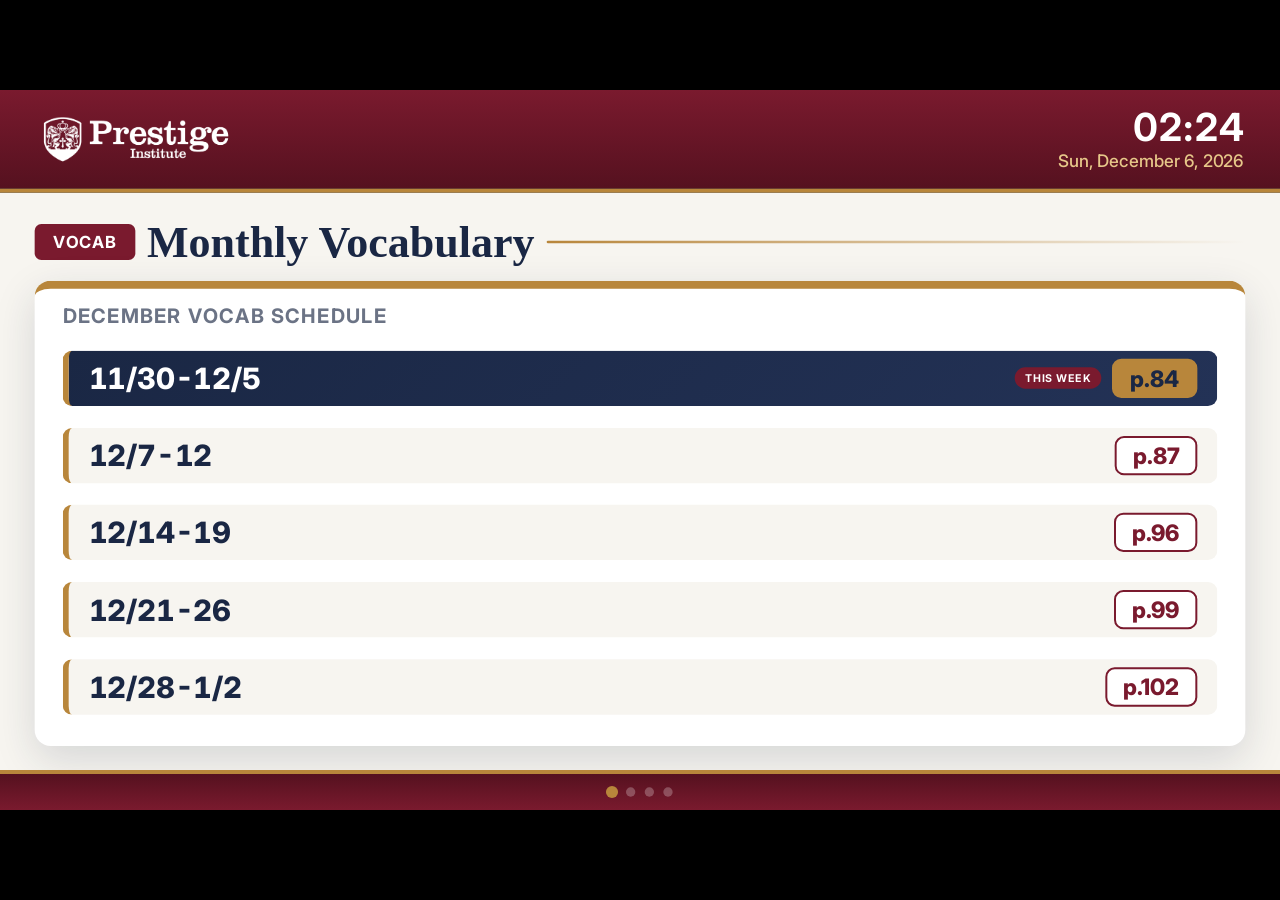
==== edit.html @ d9d74b2c "Create edit.html" ====
<!DOCTYPE html>
<html lang="ko">
<head>
<meta charset="UTF-8">
<meta name="viewport" content="width=device-width, initial-scale=1, viewport-fit=cover">
<title>Prestige Suwanee Lobby Display</title>
<link rel="preconnect" href="https://fonts.googleapis.com">
<link rel="preconnect" href="https://fonts.gstatic.com" crossorigin>
<link href="https://fonts.googleapis.com/css2?family=Noto+Sans+KR:wght@400;500;700;900&family=Inter:wght@400;500;600;700;800&display=swap" rel="stylesheet">
<style>
  :root{
    --navy:#1a2744;
    --navy-2:#233256;
    --burgundy:#7a1a2e;
    --gold:#b8863b;
    --gold-light:#e6c789;
    --paper:#f7f5f0;
    --ink:#1a2744;
    --muted:#6b7385;
  }
  *{box-sizing:border-box;margin:0;padding:0;}
  html,body{
    height:100%;
    background:#000;
    font-family:'Inter','Noto Sans KR',sans-serif;
    overflow:hidden;
  }
  body{
    display:flex;
    align-items:center;
    justify-content:center;
    color:var(--ink);
  }
  #stage{
    width:1920px;
    height:1080px;
    position:relative;
    display:flex;
    flex-direction:column;
    background:var(--navy);
    transform-origin:center center;
    overflow:hidden;
    flex-shrink:0;
  }

  /* ---------- HEADER ---------- */
  header{
    flex:0 0 auto;
    display:flex;
    align-items:center;
    justify-content:space-between;
    padding:26px 54px;
    background:linear-gradient(180deg,var(--burgundy) 0%, #55111f 100%);
    border-bottom:6px solid var(--gold);
    z-index:5;
  }
  .brand{
    display:flex;
    align-items:center;
    gap:12px;
  }
  .brand img{
    height:96px;
    width:auto;
    display:block;
  }
  .brand .sub{
    font-size:15px;
    color:var(--gold-light);
    font-weight:600;
    letter-spacing:2px;
    text-transform:uppercase;
  }
  .clock{
    text-align:right;
    color:#fff;
  }
  .clock .time{
    font-family:'Inter',sans-serif;
    font-size:58px;
    font-weight:700;
    letter-spacing:0.5px;
    line-height:1;
    font-variant-numeric:tabular-nums;
  }
  .clock .date{
    margin-top:6px;
    font-size:26px;
    font-weight:500;
    color:var(--gold-light);
  }

  /* ---------- SLIDES ---------- */
  main{
    flex:1 1 auto;
    position:relative;
    background:var(--paper);
    overflow:hidden;
  }
  .slide{
    position:absolute;
    inset:0;
    padding:36px 52px;
    display:flex;
    flex-direction:column;
    opacity:0;
    transform:translateY(14px);
    transition:opacity .6s ease, transform .6s ease;
    pointer-events:none;
  }
  .slide.active{
    opacity:1;
    transform:translateY(0);
    pointer-events:auto;
  }
  .slide-title{
    display:flex;
    align-items:center;
    gap:18px;
    margin-bottom:20px;
  }
  .slide-title .tag{
    background:var(--burgundy);
    color:#fff;
    font-weight:700;
    font-size:25px;
    letter-spacing:1.5px;
    padding:12px 28px;
    border-radius:10px;
    text-transform:uppercase;
  }
  .slide-title h1{
    font-family:'Times New Roman',serif;
    font-size:66px;
    font-weight:900;
    color:var(--navy);
  }
  .slide-title .accent{
    flex:1;
    height:4px;
    background:linear-gradient(90deg,var(--gold),transparent);
    border-radius:3px;
  }

  /* ---- Vocab Slide (month list) ---- */
  .vocab-wrap{
    flex:1;
    display:flex;
    min-height:0;
  }
  .vocab-card{
    background:#fff;
    border-radius:24px;
    box-shadow:0 20px 60px rgba(26,39,68,0.15);
    padding:22px 42px;
    border-top:12px solid var(--gold);
    flex:1;
    display:flex;
    flex-direction:column;
    min-height:0;
  }
  .vocab-card .label{
    font-size:30px;
    font-weight:700;
    color:var(--muted);
    letter-spacing:2px;
    text-transform:uppercase;
    margin-bottom:10px;
  }
  .vocab-list{
    flex:1;
    display:flex;
    flex-direction:column;
    justify-content:space-evenly;
    gap:8px;
    overflow:auto;
  }
  .vocab-row{
    display:flex;
    align-items:center;
    justify-content:space-between;
    padding:12px 30px;
    border-radius:14px;
    background:var(--paper);
    border-left:9px solid var(--gold);
  }
  .vocab-row .range{
    font-family:'Inter',sans-serif;
    font-size:44px;
    font-weight:800;
    color:var(--navy);
    font-variant-numeric:tabular-nums;
  }
  .vocab-row .right{
    display:flex;
    align-items:center;
    gap:16px;
  }
  .vocab-row .badge{
    font-size:16px;
    font-weight:700;
    letter-spacing:1px;
    background:var(--burgundy);
    color:#fff;
    padding:6px 16px;
    border-radius:999px;
    text-transform:uppercase;
  }
  .vocab-row .page{
    font-size:34px;
    font-weight:800;
    color:var(--burgundy);
    background:#fff;
    border:3px solid var(--burgundy);
    padding:6px 24px;
    border-radius:14px;
  }
  .vocab-row.current{
    background:linear-gradient(135deg,var(--navy),var(--navy-2));
    border-left-color:var(--gold);
  }
  .vocab-row.current .range{ color:#fff; }
  .vocab-row.current .page{
    background:var(--gold);
    color:var(--navy);
    border-color:var(--gold);
  }

  /* ---- Room Slide (architectural floor plan) ---- */
  .room-wrap{
    flex:1;
    min-height:0;
    background:#fff;
    border-radius:14px;
    box-shadow:0 10px 30px rgba(26,39,68,0.1);
    border-top:10px solid var(--gold);
    padding:18px 28px;
    display:flex;
  }
  .floorplan{
    width:100%;
    height:100%;
  }
  .fp-wall{ stroke:var(--navy); stroke-width:14; stroke-linecap:square; fill:none; }
  .fp-wall-thin{ stroke:var(--navy); stroke-width:2; }
  .fp-door{ stroke:var(--muted); stroke-width:1.2; fill:none; opacity:.4; }
  .fp-num{
    font-family:'Inter',sans-serif;
    font-weight:800;
    font-size:64px;
    fill:var(--navy);
    text-anchor:middle;
    dominant-baseline:central;
  }

  /* ---- Schedule Slide ---- */
  .sched-grid{
    flex:1;
    display:grid;
    grid-template-columns:1fr 1fr;
    gap:24px;
    min-height:0;
  }
  .sched-col{
    background:#fff;
    border-radius:22px;
    box-shadow:0 14px 40px rgba(26,39,68,0.1);
    padding:32px 38px;
    display:flex;
    flex-direction:column;
    overflow:hidden;
  }
  .sched-col h2{
    font-size:38px;
    color:var(--navy);
    font-weight:800;
    padding-bottom:16px;
    margin-bottom:16px;
    border-bottom:4px solid var(--gold);
  }
  .sched-list{
    flex:1;
    display:flex;
    flex-direction:column;
    justify-content:space-evenly;
    gap:16px;
    overflow:auto;
  }
  .sched-item{
    display:flex;
    align-items:center;
    justify-content:space-between;
    gap:16px;
    background:var(--paper);
    border-left:9px solid var(--burgundy);
    border-radius:14px;
    padding:26px 30px;
  }
  .sched-item .name{
    font-weight:700;
    font-size:38px;
    color:var(--navy);
  }
  .sched-item .teacher{
    font-size:23px;
    color:var(--muted);
    margin-top:2px;
  }
  .sched-item .time{
    font-size:30px;
    font-weight:700;
    color:var(--burgundy);
    white-space:nowrap;
  }

  /* ---- SAT Countdown Slide ---- */
  .sat-wrap{
    flex:1;
    display:flex;
    gap:48px;
    align-items:center;
    justify-content:center;
  }
  .sat-main{
    background:linear-gradient(135deg,var(--navy),var(--navy-2));
    color:#fff;
    border-radius:32px;
    padding:68px 100px;
    text-align:center;
    box-shadow:0 20px 60px rgba(26,39,68,0.25);
  }
  .sat-main .eyebrow{
    font-size:30px;
    letter-spacing:3px;
    color:var(--gold-light);
    font-weight:700;
    text-transform:uppercase;
  }
  .sat-main .dday{
    font-family:'Inter',sans-serif;
    font-size:200px;
    font-weight:800;
    margin:20px 0;
    color:#fff;
  }
  .sat-main .dday span{ color:var(--gold-light); }
  .sat-main .fulldate{
    font-size:42px;
    font-weight:600;
  }
  .sat-next{
    background:#fff;
    border-radius:22px;
    padding:42px 48px;
    box-shadow:0 14px 40px rgba(26,39,68,0.1);
    min-width:380px;
  }
  .sat-next h3{
    font-size:26px;
    color:var(--muted);
    letter-spacing:1px;
    margin-bottom:20px;
    text-transform:uppercase;
  }
  .sat-next li{
    list-style:none;
    display:flex;
    justify-content:space-between;
    padding:18px 0;
    border-bottom:1px solid #eee;
    font-weight:600;
    font-size:30px;
    color:var(--navy);
  }
  .sat-next li:last-child{border-bottom:none;}

  /* ---- Dots ---- */
  .dots{
    flex:0 0 auto;
    display:flex;
    justify-content:center;
    gap:14px;
    padding:20px 0;
    background:linear-gradient(0deg,var(--burgundy) 0%, #55111f 100%);
    border-top:6px solid var(--gold);
  }
  .dot{
    width:14px;height:14px;border-radius:50%;
    background:rgba(255,255,255,0.25);
    transition:background .3s ease, transform .3s ease;
    cursor:pointer;
    border:none;
    padding:0;
  }
  .dot:hover{
    background:rgba(255,255,255,0.5);
  }
  .dot.active{
    background:var(--gold);
    transform:scale(1.3);
  }
</style>
</head>
<body>
<div id="stage">

<header>
  <div class="brand">
    <img src="[data-uri]" alt="Prestige Suwanee">
  </div>
  <div class="clock">
    <div class="time" id="clockTime">--:--</div>
    <div class="date" id="clockDate">--- --, ----</div>
  </div>
</header>

<main>
  <!-- Slide 1: Vocab -->
  <section class="slide" data-slide="0">
    <div class="slide-title">
      <span class="tag">Vocab</span>
      <h1 id="vocabTitle">Monthly Vocabulary</h1>
      <div class="accent"></div>
    </div>
    <div class="vocab-wrap">
      <div class="vocab-card">
        <div class="label" id="vocabMonthLabel">This Month's Vocab Schedule</div>
        <div class="vocab-list" id="vocabList"></div>
      </div>
    </div>
  </section>

  <!-- Slide 2: Room Availability -->
  <section class="slide" data-slide="1">
    <div class="slide-title">
      <span class="tag">Rooms</span>
      <h1>Room Availability</h1>
      <div class="accent"></div>
    </div>
    <div class="room-wrap">
      <svg class="floorplan" viewBox="-136 -30 1272 660" xmlns="http://www.w3.org/2000/svg">
        <g transform="translate(-220,0) scale(1.2,1)">
        <!-- ===== EXTERIOR WALLS ===== -->
        <!-- top wall -->
        <line class="fp-wall" x1="0" y1="0" x2="1220" y2="0"/>
        <!-- right wall -->
        <line class="fp-wall" x1="1220" y1="0" x2="1220" y2="560"/>
        <!-- bottom wall of rooms 6/7 row (step) -->
        <line class="fp-wall" x1="1220" y1="560" x2="570" y2="560"/>
        <!-- bottom wall of room 0 -->
        <line class="fp-wall" x1="300" y1="600" x2="570" y2="600"/>
        <!-- bottom (entrance) wall, with entrance door gap -->
        <line class="fp-wall" x1="300" y1="600" x2="240" y2="600"/>
        <line class="fp-wall" x1="160" y1="600" x2="80" y2="600"/>
        <!-- left wall -->
        <line class="fp-wall" x1="0" y1="300" x2="0" y2="0"/>

        <!-- ===== INTERIOR WALLS: top row partitions (rooms 1-5) ===== -->
        <line class="fp-wall" x1="220" y1="0" x2="220" y2="300"/>
        <line class="fp-wall" x1="480" y1="0" x2="480" y2="300"/>
        <line class="fp-wall" x1="710" y1="0" x2="710" y2="300"/>
        <line class="fp-wall" x1="960" y1="0" x2="960" y2="300"/>

        <!-- wall between room 1 / lobby, with connecting door -->
        <line class="fp-wall" x1="0" y1="300" x2="85" y2="300"/>
        <line class="fp-wall" x1="155" y1="300" x2="220" y2="300"/>

        <!-- wall between rooms 2-5 and the hallway, with a door per room -->
        <line class="fp-wall" x1="220" y1="300" x2="300" y2="300"/>
        <line class="fp-wall" x1="350" y1="300" x2="485" y2="300"/>
        <line class="fp-wall" x1="535" y1="300" x2="665" y2="300"/>
        <line class="fp-wall" x1="715" y1="300" x2="870" y2="300"/>
        <line class="fp-wall" x1="920" y1="300" x2="1220" y2="300"/>

        <!-- lobby right wall, with door into hallway -->
        <line class="fp-wall" x1="300" y1="300" x2="300" y2="315"/>
        <line class="fp-wall" x1="300" y1="345" x2="300" y2="600"/>

        <!-- wall between hallway and rooms 0/6/7, with a door per room -->
        <line class="fp-wall" x1="300" y1="360" x2="380" y2="360"/>
        <line class="fp-wall" x1="430" y1="360" x2="665" y2="360"/>
        <line class="fp-wall" x1="715" y1="360" x2="950" y2="360"/>
        <line class="fp-wall" x1="1000" y1="360" x2="1220" y2="360"/>

        <!-- wall between room 0 / room 6 -->
        <line class="fp-wall" x1="570" y1="360" x2="570" y2="600"/>
        <!-- wall between room 6 / room 7, with connecting door -->
        <line class="fp-wall" x1="790" y1="360" x2="790" y2="560"/>

        <!-- ===== DOOR SWINGS ===== -->
       
        <line class="fp-door" x1="300" y1="300" x2="300" y2="280"/>
        <path class="fp-door" d="M300,250 A50,50 0 0,0 350,300"/>
        <line class="fp-door" x1="485" y1="300" x2="485" y2="280"/>
        <path class="fp-door" d="M485,250 A50,50 0 0,0 535,300"/>
        <line class="fp-door" x1="665" y1="300" x2="665" y2="280"/>
        <path class="fp-door" d="M665,250 A50,50 0 0,0 715,300"/>
        <line class="fp-door" x1="870" y1="300" x2="870" y2="280"/>
        <path class="fp-door" d="M870,250 A50,50 0 0,0 920,300"/>

        <line class="fp-door" x1="300" y1="360" x2="300" y2="410"/>
        <path class="fp-door" d="M300,410 A50,50 0 0,1 350,360"/>
        <line class="fp-door" x1="585" y1="360" x2="585" y2="410"/>
        <path class="fp-door" d="M585,410 A50,50 0 0,1 635,360"/>
        <line class="fp-door" x1="870" y1="360" x2="870" y2="410"/>
        <path class="fp-door" d="M870,410 A50,50 0 0,1 920,360"/>

        <line class="fp-door" x1="220" y1="315" x2="250" y2="315"/>
        <path class="fp-door" d="M250,315 A30,30 0 0,1 220,345"/>


        <line class="fp-door" x1="160" y1="680" x2="160" y2="600"/>
        <path class="fp-door" d="M80,520 A80,80 0 0,0 160,600"/>

        </g>

        <!-- ===== ROOM NUMBERS (kept unscaled so the digits don't distort) ===== -->
        <text class="fp-num" x="32" y="150">1</text>
        <text class="fp-num" x="290" y="150">2</text>
        <text class="fp-num" x="512" y="150">3</text>
        <text class="fp-num" x="762" y="150">4</text>
        <text class="fp-num" x="1058" y="150">5</text>
        <text class="fp-num" x="290" y="450">0</text>
        <text class="fp-num" x="632" y="450">6</text>
        <text class="fp-num" x="974" y="450">7</text>
      </svg>
    </div>
  </section>

  <!-- Slide 3: Program Schedule (SAT + AP combined) -->
  <section class="slide" data-slide="2">
    <div class="slide-title">
      <span class="tag">Schedule</span>
      <h1>Program Schedule</h1>
      <div class="accent"></div>
    </div>
    <div class="sched-grid">
      <div class="sched-col">
        <h2>Weekend · Saturday</h2>
        <div class="sched-list">
          <div class="sched-item">
            <div class="name">SAT Concept + Advanced</div>
            <div class="time">8:30 AM – 1:15 PM</div>
          </div>
          <div class="sched-item">
            <div class="name">SAT Advanced</div>
            <div class="time">8:30 AM – 1:15 PM</div>
          </div>
          <div class="sched-item">
            <div class="name">AP Calculus AB</div>
            <div class="time">1:15 – 3:15 PM</div>
          </div>
        </div>
      </div>
      <div class="sched-col">
        <h2>Weekday · Wed &amp; Fri</h2>
        <div class="sched-list">
          <div class="sched-item">
            <div class="name">SAT Concept + Advanced</div>
            <div class="time">5:00 PM – 7:15 PM</div>
          </div>
          <div class="sched-item">
            <div class="name">SAT Advanced</div>
            <div class="time">5:00 PM – 7:15 PM</div>
          </div>
          <div class="sched-item">
            <div class="name">AP Physics 1 (Tue)</div>
            <div class="time">5:30 – 7:30 PM</div>
          </div>
          <div class="sched-item">
            <div class="name">AP Chemistry (Wed)</div>
            <div class="time">5:30 – 7:30 PM</div>
          </div>
        </div>
      </div>
    </div>
  </section>

  <!-- Slide 4: Next SAT -->
  <section class="slide" data-slide="3">
    <div class="slide-title">
      <span class="tag">SAT</span>
      <h1>Next SAT Test Date</h1>
      <div class="accent"></div>
    </div>
    <div class="sat-wrap">
      <div class="sat-main">
        <div class="eyebrow">Countdown</div>
        <div class="dday" id="satDdayBig">D-<span>-</span></div>
        <div class="fulldate" id="satFullDate">-</div>
      </div>
      <div class="sat-next">
        <h3>Upcoming Test Dates</h3>
        <ul id="satFutureList"></ul>
      </div>
    </div>
  </section>
</main>

<div class="dots" id="dots"></div>

</div><!-- /#stage -->

<script>
/* ---------------- CLOCK ---------------- */
const weekdays = ['Sun','Mon','Tue','Wed','Thu','Fri','Sat'];
const monthNames = ['January','February','March','April','May','June','July','August','September','October','November','December'];
function pad(n){ return String(n).padStart(2,'0'); }
function updateClock(){
  const now = new Date();
  document.getElementById('clockTime').textContent =
    `${pad(now.getHours())}:${pad(now.getMinutes())}`;
  document.getElementById('clockDate').textContent =
    `${weekdays[now.getDay()]}, ${monthNames[now.getMonth()]} ${now.getDate()}, ${now.getFullYear()}`;
}
updateClock();
// Only the minute changes now (no seconds shown), so sync updates to the
// start of the next minute, then refresh once a minute after that.
const msToNextMinute = 60000 - (Date.now() % 60000);
setTimeout(()=>{
  updateClock();
  setInterval(updateClock, 60000);
}, msToNextMinute);

/* ---------------- WEEKLY VOCAB ---------------- */
// 학원용 Vocab Test 교재의 페이지 진행 순서 (Google Drive 파일 목록 기준)
const pageSequence = [6,9,12,15,24,27,30,33,42,45,48,51,60,63,66,69,78,81,84,87,96,99,102,105,114,117,120,123,132,135,138,141,150,153,156,159];
const anchorIndex = 8; // p.42 위치 (2026-09-21 주)
const anchorMonday = new Date(2026,8,21); // 2026-09-21 (월요일 확인됨)

function getMondayOf(d){
  const date = new Date(d.getFullYear(), d.getMonth(), d.getDate());
  const day = date.getDay();
  const diff = (day===0) ? -6 : 1-day;
  date.setDate(date.getDate()+diff);
  return date;
}
function fmtRange(monday){
  const saturday = new Date(monday);
  saturday.setDate(monday.getDate()+5);
  if(monday.getMonth()===saturday.getMonth()){
    return `${monday.getMonth()+1}/${monday.getDate()}-${saturday.getDate()}`;
  }
  return `${monday.getMonth()+1}/${monday.getDate()}-${saturday.getMonth()+1}/${saturday.getDate()}`;
}
function pageForMonday(monday){
  const diffDays = Math.round((monday - anchorMonday)/(1000*60*60*24));
  const diffWeeks = Math.round(diffDays/7);
  const idx = anchorIndex + diffWeeks;
  return (idx>=0 && idx<pageSequence.length) ? pageSequence[idx] : null;
}
function isSameWeek(a,b){
  return getMondayOf(a).getTime() === getMondayOf(b).getTime();
}
function updateVocab(){
  const today = new Date();
  const year = today.getFullYear();
  const month = today.getMonth(); // 0-indexed
  document.getElementById('vocabMonthLabel').textContent = `${monthNames[month]} Vocab Schedule`;

  const lastDay = new Date(year, month+1, 0);
  let monday = getMondayOf(new Date(year, month, 1));
  const weeks = [];
  while(monday <= lastDay){
    weeks.push(new Date(monday));
    monday = new Date(monday);
    monday.setDate(monday.getDate()+7);
  }

  const list = document.getElementById('vocabList');
  list.innerHTML = '';
  weeks.forEach(wk=>{
    const page = pageForMonday(wk);
    const row = document.createElement('div');
    row.className = 'vocab-row' + (isSameWeek(wk,today) ? ' current' : '');
    const pageLabel = page!==null ? `p.${page}` : 'TBD';
    const badge = isSameWeek(wk,today) ? '<span class="badge">This Week</span>' : '';
    row.innerHTML = `<div class="range">${fmtRange(wk)}</div><div class="right">${badge}<div class="page">${pageLabel}</div></div>`;
    list.appendChild(row);
  });
}
updateVocab();
setInterval(updateVocab, 60*1000);

/* ---------------- NEXT SAT ---------------- */
const satDates = ['2026-10-03','2026-11-07','2026-12-05','2027-03-06','2027-05-01','2027-06-05'];
function updateSat(){
  const today = new Date(); today.setHours(0,0,0,0);
  const upcoming = satDates.map(s=>new Date(s+'T00:00:00')).filter(d=>d>=today);
  if(upcoming.length===0) return;
  const next = upcoming[0];
  const dday = Math.ceil((next-today)/(1000*60*60*24));
  document.getElementById('satDdayBig').innerHTML = `D-<span>${dday}</span>`;
  document.getElementById('satFullDate').textContent =
    `${weekdays[next.getDay()]}, ${monthNames[next.getMonth()]} ${next.getDate()}, ${next.getFullYear()}`;
  const list = document.getElementById('satFutureList');
  list.innerHTML='';
  upcoming.slice(1,4).forEach(d=>{
    const li = document.createElement('li');
    li.innerHTML = `<span>${d.getMonth()+1}/${d.getDate()}</span><span>D-${Math.ceil((d-today)/(1000*60*60*24))}</span>`;
    list.appendChild(li);
  });
}
updateSat();
setInterval(updateSat, 60*60*1000);

/* ---------------- SLIDE ROTATION ---------------- */
const slides = Array.from(document.querySelectorAll('.slide'));
const dotsWrap = document.getElementById('dots');
slides.forEach((s,i)=>{
  const d = document.createElement('button');
  d.className = 'dot'+(i===0?' active':'');
  d.type = 'button';
  d.setAttribute('aria-label', `Go to slide ${i+1}`);
  d.addEventListener('click', ()=>{ showSlide(i); restartRotation(); });
  dotsWrap.appendChild(d);
});
const dots = Array.from(dotsWrap.children);
let current = 0;
let rotationTimer = null;
const SLIDE_SECONDS = 12;
function showSlide(i){
  slides.forEach((s,idx)=>s.classList.toggle('active', idx===i));
  dots.forEach((d,idx)=>d.classList.toggle('active', idx===i));
  current = i;
}
function restartRotation(){
  if(rotationTimer) clearInterval(rotationTimer);
  rotationTimer = setInterval(()=>{ showSlide((current+1)%slides.length); }, SLIDE_SECONDS*1000);
}
showSlide(0);
restartRotation();

/* ---------------- SCALE STAGE TO FIT SCREEN (keeps 16:9 ratio on any TV) ---------------- */
const stage = document.getElementById('stage');
function fitStage(){
  const scale = Math.min(window.innerWidth/1920, window.innerHeight/1080);
  stage.style.transform = `translate(-50%,-50%) scale(${scale})`;
  stage.style.position = 'absolute';
  stage.style.top = '50%';
  stage.style.left = '50%';
}
window.addEventListener('resize', fitStage);
window.addEventListener('orientationchange', fitStage);
fitStage();
</script>
</body>
</html>
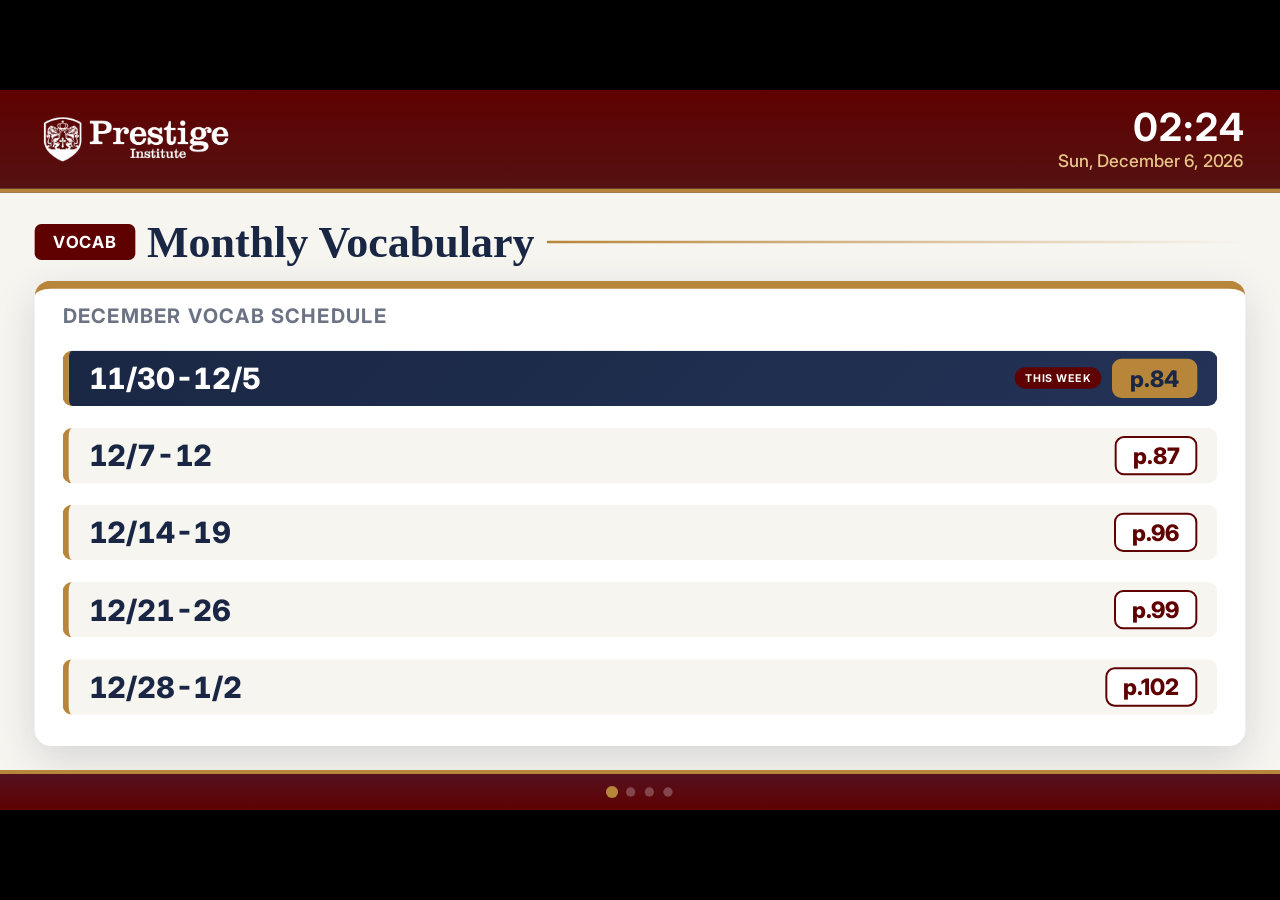
==== commit 6543ee58: "Update edit.html" ====
--- a/edit.html
+++ b/edit.html
@@ -11,7 +11,7 @@
   :root{
     --navy:#1a2744;
     --navy-2:#233256;
-    --burgundy:#7a1a2e;
+    --burgundy:#5f0101;
     --gold:#b8863b;
     --gold-light:#e6c789;
     --paper:#f7f5f0;
@@ -50,7 +50,7 @@
     align-items:center;
     justify-content:space-between;
     padding:26px 54px;
-    background:linear-gradient(180deg,var(--burgundy) 0%, #55111f 100%);
+    background:linear-gradient(180deg,var(--burgundy) 0%, #551111 100%);
     border-bottom:6px solid var(--gold);
     z-index:5;
   }
@@ -473,8 +473,7 @@
         <line class="fp-wall" x1="920" y1="300" x2="1220" y2="300"/>
 
         <!-- lobby right wall, with door into hallway -->
-        <line class="fp-wall" x1="300" y1="300" x2="300" y2="315"/>
-        <line class="fp-wall" x1="300" y1="345" x2="300" y2="600"/>
+        <line class="fp-wall" x1="300" y1="370" x2="300" y2="600"/>
 
         <!-- wall between hallway and rooms 0/6/7, with a door per room -->
         <line class="fp-wall" x1="300" y1="360" x2="380" y2="360"/>
@@ -484,34 +483,9 @@
 
         <!-- wall between room 0 / room 6 -->
         <line class="fp-wall" x1="570" y1="360" x2="570" y2="600"/>
-        <!-- wall between room 6 / room 7, with connecting door -->
-        <line class="fp-wall" x1="790" y1="360" x2="790" y2="560"/>
-
-        <!-- ===== DOOR SWINGS ===== -->
-       
-        <line class="fp-door" x1="300" y1="300" x2="300" y2="280"/>
-        <path class="fp-door" d="M300,250 A50,50 0 0,0 350,300"/>
-        <line class="fp-door" x1="485" y1="300" x2="485" y2="280"/>
-        <path class="fp-door" d="M485,250 A50,50 0 0,0 535,300"/>
-        <line class="fp-door" x1="665" y1="300" x2="665" y2="280"/>
-        <path class="fp-door" d="M665,250 A50,50 0 0,0 715,300"/>
-        <line class="fp-door" x1="870" y1="300" x2="870" y2="280"/>
-        <path class="fp-door" d="M870,250 A50,50 0 0,0 920,300"/>
-
-        <line class="fp-door" x1="300" y1="360" x2="300" y2="410"/>
-        <path class="fp-door" d="M300,410 A50,50 0 0,1 350,360"/>
-        <line class="fp-door" x1="585" y1="360" x2="585" y2="410"/>
-        <path class="fp-door" d="M585,410 A50,50 0 0,1 635,360"/>
-        <line class="fp-door" x1="870" y1="360" x2="870" y2="410"/>
-        <path class="fp-door" d="M870,410 A50,50 0 0,1 920,360"/>
-
-        <line class="fp-door" x1="220" y1="315" x2="250" y2="315"/>
-        <path class="fp-door" d="M250,315 A30,30 0 0,1 220,345"/>
-
-
-        <line class="fp-door" x1="160" y1="680" x2="160" y2="600"/>
-        <path class="fp-door" d="M80,520 A80,80 0 0,0 160,600"/>
-
+        <!-- wall between room 6 / room 7 -->
+        <line class="fp-wall" x1="830" y1="360" x2="830" y2="560"/>
+        
         </g>
 
         <!-- ===== ROOM NUMBERS (kept unscaled so the digits don't distort) ===== -->
